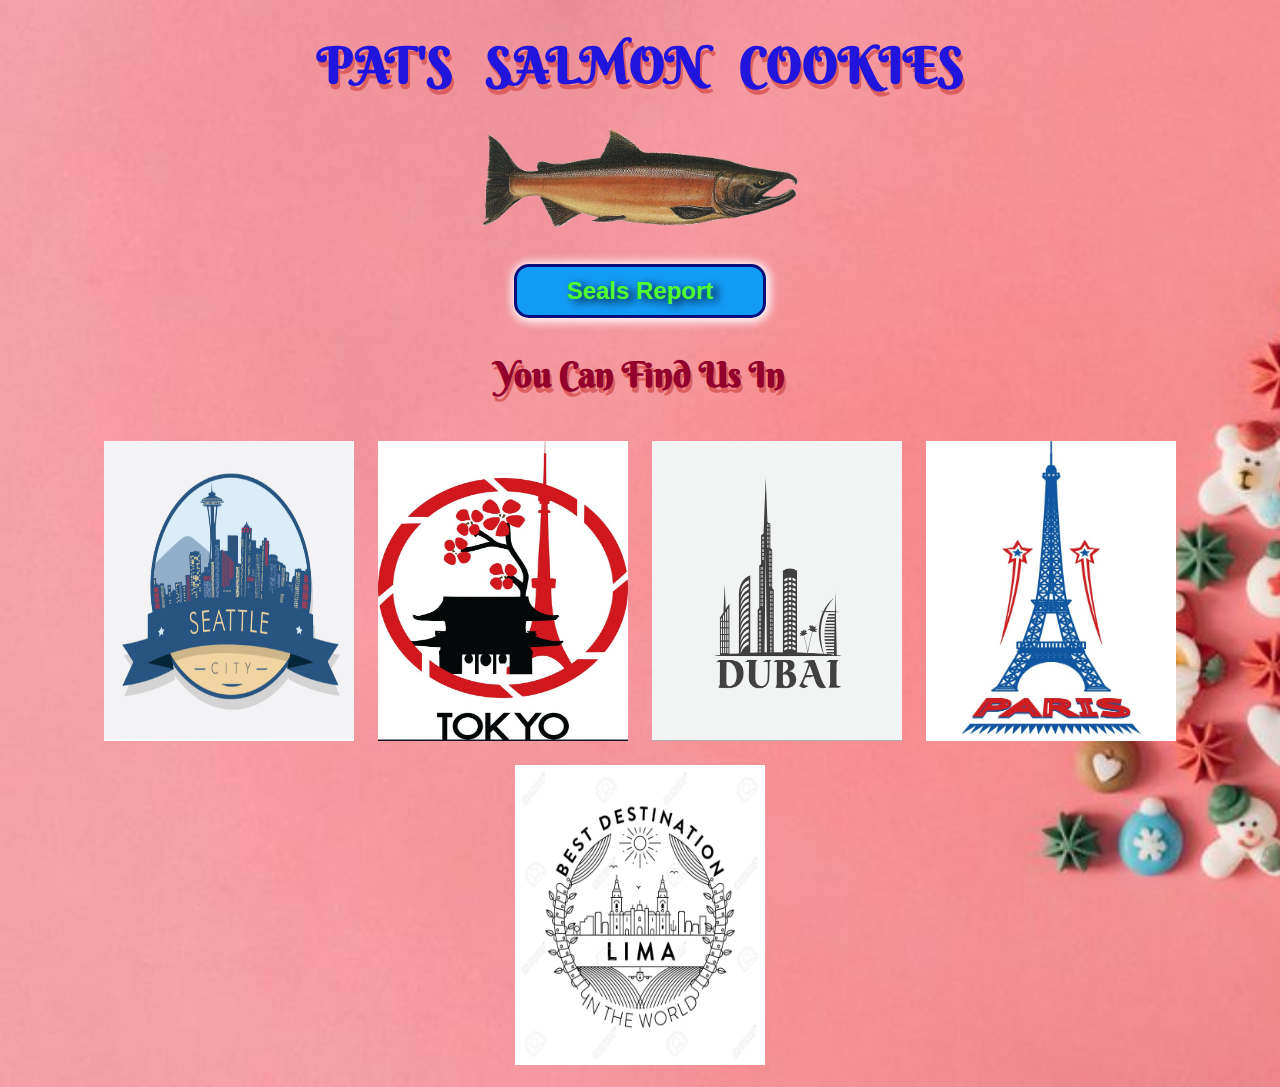
==== index.html @ eda3d8e2 "add class 06" ====
<!DOCTYPE html>
<html lang="en">
<head>
    
    <link rel="preconnect" href="https://fonts.gstatic.com">
    <link href="https://fonts.googleapis.com/css2?family=Berkshire+Swash&display=swap" rel="stylesheet">
    <link rel="stylesheet" href="./css/Style.css">
    <title>PAT'S SALMON COOKIES</title>
</head>
<body background="">
 <heder>
    <h1>PAT'S   SALMON   COOKIES</h1>

    <img  id= "logo" src="./img/logo.png" alt="logo">
<br>
<br>
    <div id="repLink">
        <a href="sales.html"> Seals Report</a>
    </div>
 </heder>    
 <main>
   <div id="locations"> <h3>You Can Find Us In</h3></div>
<div id="imgs">
    <img src="./img/02.png" alt="Seattle">
    <img src="./img/04.jpg" alt="Tokyo">
    <img src="./img/05.jpg" alt="Dubai">
    <img src="./img/06.jpg" alt="Paris">
    <img src="./img/07.jpg" alt="Lima">
</div>

 </main>
 <footer>
 </footer>
</body>
<script src="./js/app.js"></script>
</html>
---- css/Style.css ----
body{
    background-image: url("../img/01.jpg");
    background-repeat: no-repeat;
    background-size:cover;
}
h1{
    font-family: 'Berkshire Swash', cursive;
    color: rgb(33, 20, 220);
    text-align: center;
    font-size: 50px;
    text-shadow:2px 5px #dd5e5e;
}
 #repLink a{
    color: rgb(82, 255, 47);
    text-shadow:5px 3px 10px #03010f;
    background-color: rgb(19, 156, 247);
    text-align:center;
    border: rgb(7, 13, 122) solid 3px;
    display: block;
    padding: 10px;
    border-radius: 15px;  
    font-size: x-large; 
    margin: auto 40% auto 40%;
    box-shadow:1px 1px 10px 3px #ffffff;
    font-family: Arial, Helvetica, sans-serif;
    text-decoration:none;
    font-weight:bolder ;
    
}
div#repLink{
    left: 50px;
}

header{
    position: relative;
}
#logo{
    display: block;
    margin-left: auto;
    margin-right: auto;
    width: 25%;
}
h3{
    font-family: 'Berkshire Swash', cursive;
    color: rgb(146, 0, 44);
    text-align: center;
    font-size: 35px;
    text-shadow:2px 5px #dd5e5e;
}
header{
    text-align: center;
}
div img{
    width: 250px;
    height: 300px;
    margin: 10px;   
}
#imgs{
    text-align: center;
}
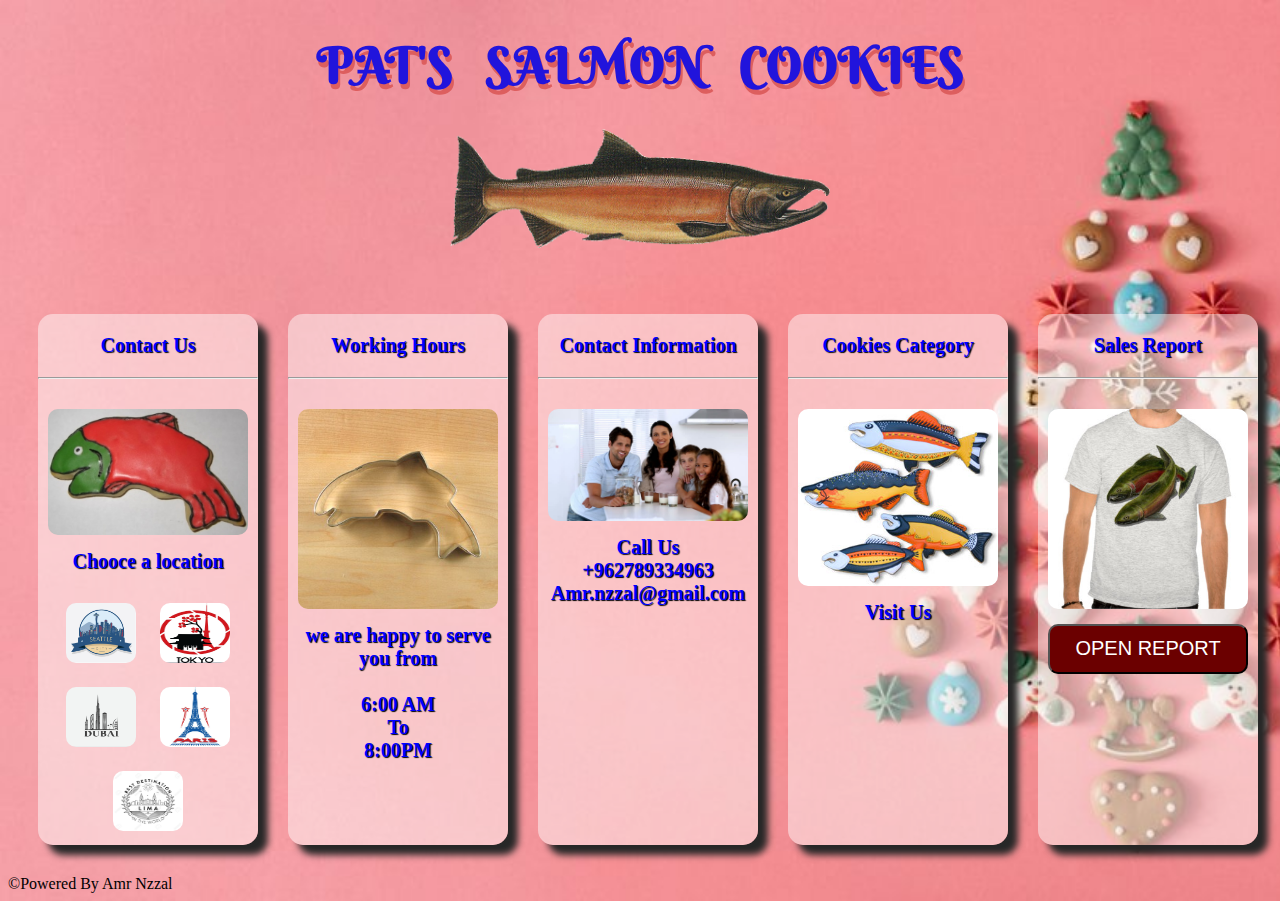
==== commit f3daea95: "styling" ====
--- a/index.html
+++ b/index.html
@@ -14,22 +14,38 @@
     <img  id= "logo" src="./img/logo.png" alt="logo">
 <br>
 <br>
-    <div id="repLink">
-        <a href="sales.html"> Seals Report</a>
-    </div>
+    
  </heder>    
  <main>
-   <div id="locations"> <h3>You Can Find Us In</h3></div>
-<div id="imgs">
-    <img src="./img/02.png" alt="Seattle">
-    <img src="./img/04.jpg" alt="Tokyo">
-    <img src="./img/05.jpg" alt="Dubai">
-    <img src="./img/06.jpg" alt="Paris">
-    <img src="./img/07.jpg" alt="Lima">
-</div>
+  <section id="locations"> 
+     <div id="contactUs">
+       <div id="imgs"> <p> Contact Us <hr><p id="firstImg"><img src="./img/15.jpg" alt="Seattle"><br> Chooce a location</p></p>
+        
+        <img src="./img/02.png" alt="Seattle">
+        <img src="./img/04.jpg" alt="Tokyo">
+        <img src="./img/05.jpg" alt="Dubai">
+        <img src="./img/06.jpg" alt="Paris">
+        <img src="./img/07.jpg" alt="Lima">
 
+       </div>
+      <div>
+        <p> Working Hours <hr> <p><img src="./img/12.jpeg" alt=""><br> we are happy to serve you from <br><br> 6:00 AM <br> To <br>8:00PM</p></p>
+        </div>
+        <div>
+        <p>Contact Information <hr> <p><img src="./img/13.jpg" alt=""><br> Call Us <br>+962789334963<br>Amr.nzzal@gmail.com</p></p>   
+        </div>
+        <div>
+            <p>Cookies Category <hr> <p><img src="./img/14.jpg" alt=""><br> Visit Us </p></p>   
+        </div>
+        <div>
+            <p>Sales Report <hr> <p><img src="./img/17.jpg" alt=""><br> <button onclick="window.location.href='/sales.html'">OPEN REPORT</button>
+
+         </p></p>   
+        </div>
+  </section>
  </main>
  <footer>
+     &copy;Powered By Amr Nzzal
  </footer>
 </body>
 <script src="./js/app.js"></script>
--- a/css/Style.css
+++ b/css/Style.css
@@ -2,6 +2,7 @@
     background-image: url("../img/01.jpg");
     background-repeat: no-repeat;
     background-size:cover;
+    
 }
 h1{
     font-family: 'Berkshire Swash', cursive;
@@ -38,7 +39,7 @@
     display: block;
     margin-left: auto;
     margin-right: auto;
-    width: 25%;
+    width: 30%;
 }
 h3{
     font-family: 'Berkshire Swash', cursive;
@@ -50,11 +51,65 @@
 header{
     text-align: center;
 }
+#locations{
+    position: relative;
+    text-align: center;
+    width: 100%;
+    border-radius: 10PX;
+    padding: auto 50px auto 500px ;
+font-size: 20px;
+font-weight: bold;
+text-shadow:1px 1px 1px #000000;
+}
+#locations div{
+    margin: 15px;
+    
+    border-radius: 15px;
+    display: inline-flex;
+}
+#locations div div {
+    background-color: #ffffff77;
+    width: 50%;
+    display: block;
+    box-shadow:10px 10px 7px #272727;
+}
 div img{
-    width: 250px;
-    height: 300px;
+    display: inline-flex;
+    width: 70px;
+    height: 60px;
     margin: 10px;   
+    border-radius: 10px;
 }
 #imgs{
+    
     text-align: center;
-}+    margin: auto;
+    font-size: 15px;
+}
+
+
+p img{
+    width: 200px;
+    height: inherit;
+    
+}
+button{
+    background-color: rgb(107, 0, 0);
+    color: white;
+    width: 200px;
+    height: 50px;
+    font-size: 20px;
+    border-radius: 10px;
+}
+button:hover{
+    background-color: rgb(250, 83, 139);
+    color: white;
+    width: 200px;
+    height: 50px;
+    font-size: 20px;
+    border-radius: 10px;
+    font-weight: bold;
+}
+p{font-size: 20px;
+    font-weight: bold;
+color:blue;}